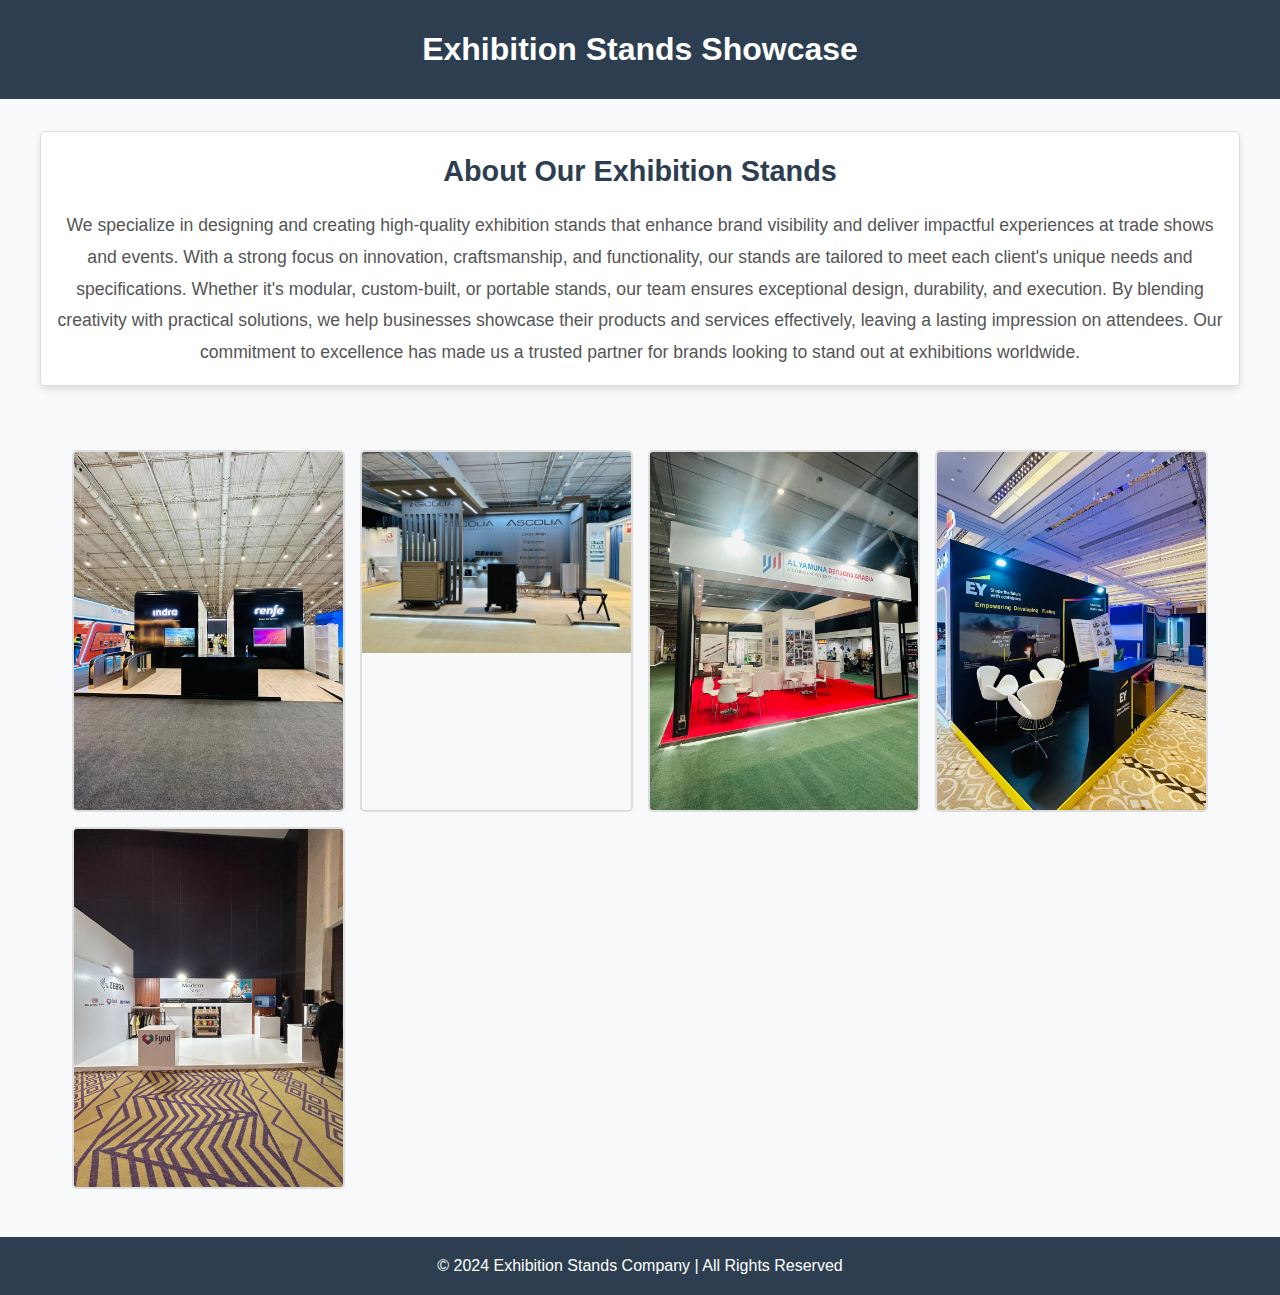
==== exhibition-stands.html @ 7c4be548 "all files and images are uploaded" ====
<!DOCTYPE html>
<html lang="en">
<head>
    <meta charset="UTF-8">
    <meta name="viewport" content="width=device-width, initial-scale=1.0">
    <title>Exhibition Stands</title>
    <link rel="icon" href="logo.jpg" sizes="16x16" type="image/jpg">
    <link rel="stylesheet" href="exhibition-stands.css">
</head>
<body>
    <!-- Header Section -->
    <header>
        <h1>Exhibition Stands Showcase</h1>
    </header>

    <!-- Content Section -->
    <section class="content">
        <h2>About Our Exhibition Stands</h2>
        <p>
            We specialize in designing and creating high-quality exhibition stands that enhance brand visibility 
            and deliver impactful experiences at trade shows and events. With a strong focus on innovation, 
            craftsmanship, and functionality, our stands are tailored to meet each client's unique needs and 
            specifications. Whether it's modular, custom-built, or portable stands, our team ensures exceptional 
            design, durability, and execution. By blending creativity with practical solutions, we help businesses 
            showcase their products and services effectively, leaving a lasting impression on attendees. Our commitment 
            to excellence has made us a trusted partner for brands looking to stand out at exhibitions worldwide.
        </p>
    </section>

    <!-- Image Gallery Section -->
    <section class="gallery">
        <div class="gallery-item">
            <img src="1.jpg" alt="Exhibition Stand 1">
        </div>
        <div class="gallery-item">
            <img src="2.jpg" alt="Exhibition Stand 2">
        </div>
        <div class="gallery-item">
            <img src="3.jpg" alt="Exhibition Stand 3">
        </div>
        <div class="gallery-item">
            <img src="4.jpg" alt="Exhibition Stand 4">
        </div>
        <div class="gallery-item">
            <img src="5.jpg" alt="Exhibition Stand 5">
        </div>
    </section>

    <!-- Footer Section -->
    <footer>
        <p>&copy; 2024 Exhibition Stands Company | All Rights Reserved</p>
    </footer>
</body>
</html>
---- exhibition-stands.css ----
/* General Reset */
* {
    margin: 0;
    padding: 0;
    box-sizing: border-box;
}

/* Body Styling */
body {
    font-family: Arial, sans-serif;
    line-height: 1.6;
    background-color: #f8f9fa;
    color: #333;
}

/* Header Styling */
header {
    background-color: #2c3e50;
    color: white;
    text-align: center;
    padding: 1.5rem 0;
}

header h1 {
    margin: 0;
    font-size: 2rem;
}

/* Content Section */
.content {
    max-width: 1200px;
    margin: 2rem auto;
    padding: 1rem;
    text-align: center;
    background-color: #ffffff;
    border: 1px solid #ddd;
    border-radius: 5px;
    box-shadow: 0px 4px 6px rgba(0, 0, 0, 0.1);
}

.content h2 {
    font-size: 1.8rem;
    color: #2c3e50;
    margin-bottom: 1rem;
}

.content p {
    font-size: 1.1rem;
    color: #555;
    line-height: 1.8;
}

/* Gallery Section */
.gallery {
    display: grid;
    grid-template-columns: repeat(auto-fit, minmax(250px, 1fr));
    gap: 15px;
    padding: 2rem;
    max-width: 1200px;
    margin: 0 auto;
}

.gallery-item {
    border: 2px solid #ddd;
    border-radius: 5px;
    overflow: hidden;
    transition: transform 0.3s ease-in-out;
}

.gallery-item:hover {
    transform: scale(1.05);
}

.gallery-item img {
    width: 100%;
    height: auto;
    display: block;
}

/* Footer Styling */
footer {
    background-color: #2c3e50;
    color: white;
    text-align: center;
    padding: 1rem 0;
    margin-top: 1rem;
}

footer p {
    margin: 0;
}
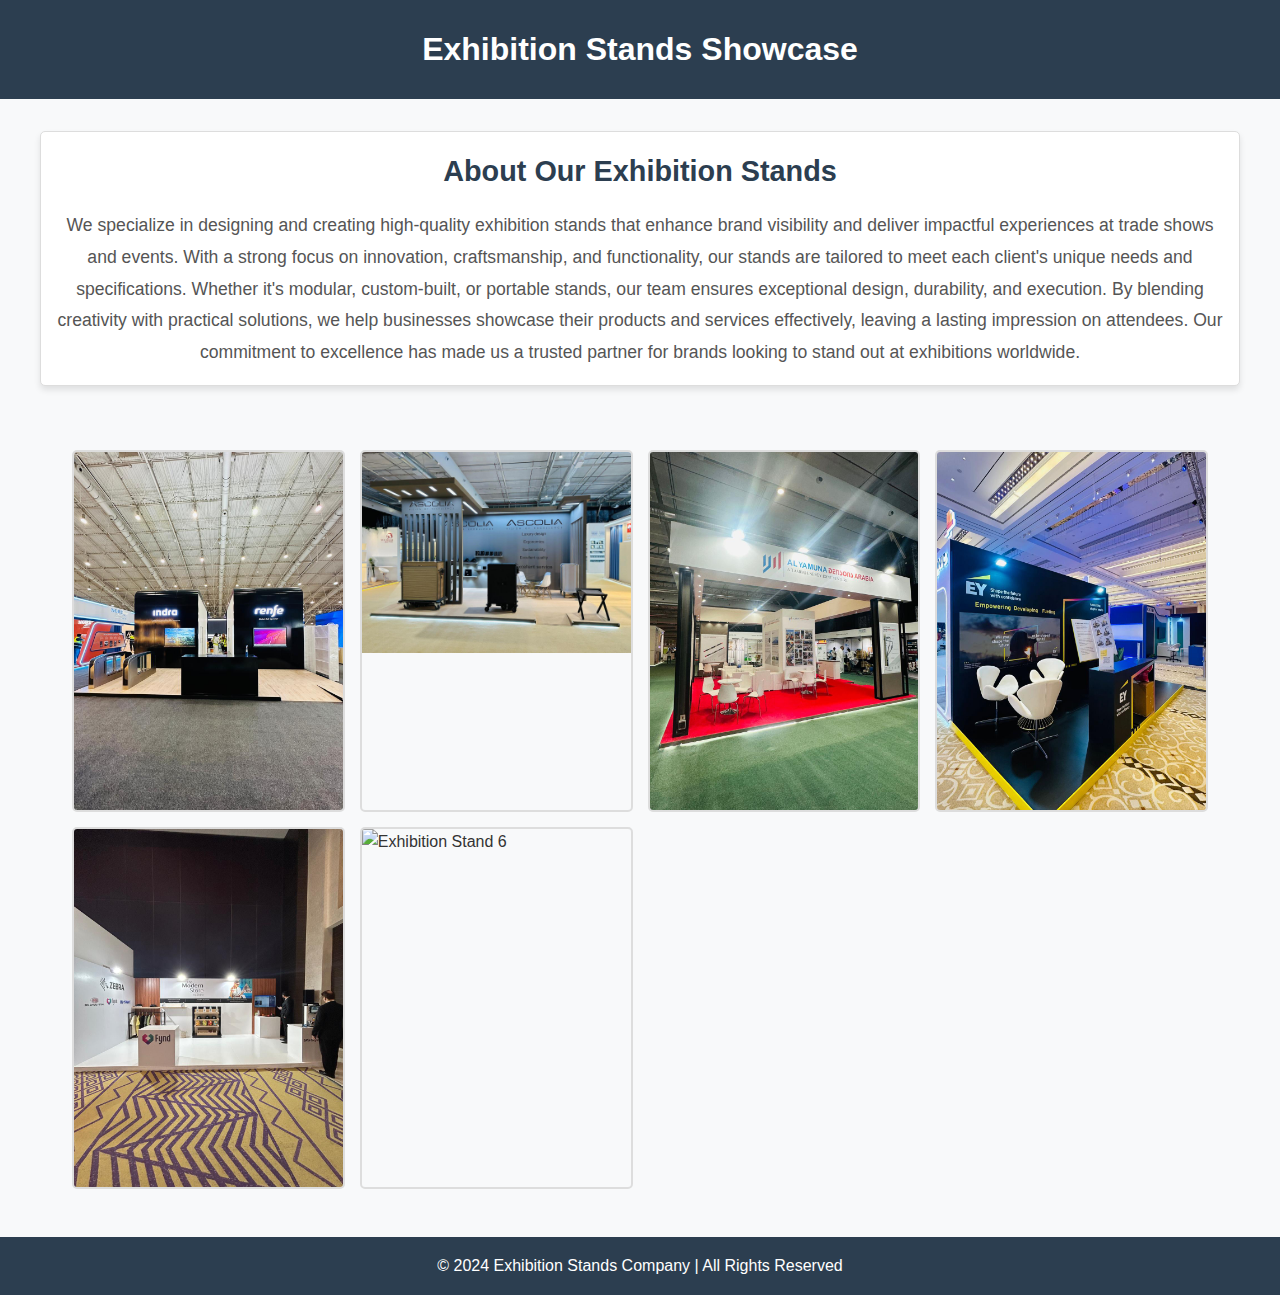
==== commit 14b38f97: "Update exhibition-stands.html" ====
--- a/exhibition-stands.html
+++ b/exhibition-stands.html
@@ -44,6 +44,9 @@
         <div class="gallery-item">
             <img src="5.jpg" alt="Exhibition Stand 5">
         </div>
+        <div class="gallery-item">
+            <img src="6.jpg" alt="Exhibition Stand 6">
+        </div>
     </section>
 
     <!-- Footer Section -->
